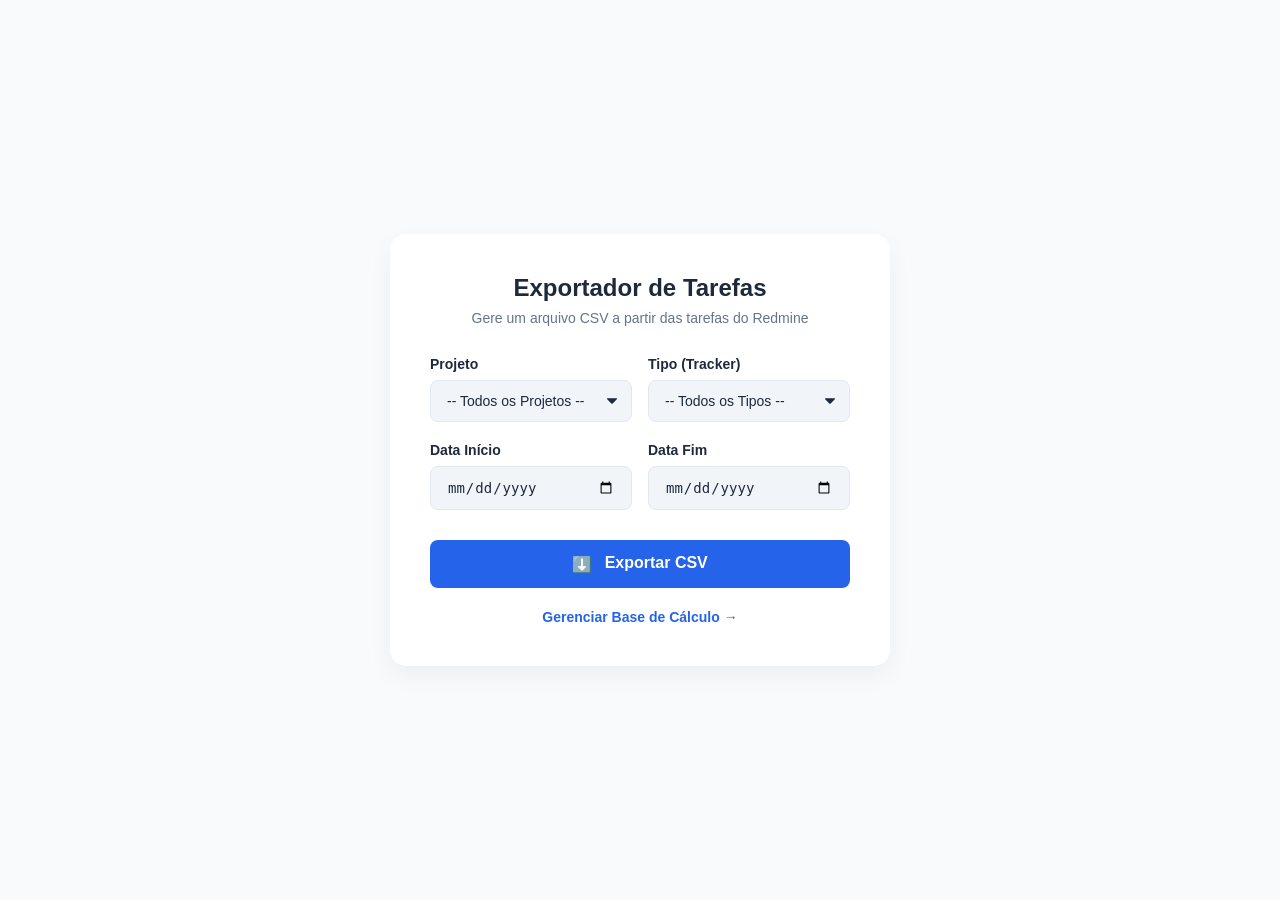
==== src/main/resources/templates/index.html @ 78aa47d1 "Criação do Data Source e CRUD para a base de cálculo" ====
<!DOCTYPE html>
<html xmlns:th="http://www.thymeleaf.org">

<head>
    <meta charset="UTF-8">
    <meta name="viewport" content="width=device-width, initial-scale=1.0">
    <title>Exportação de Tarefas Redmine</title>
    <style>
        :root {
            --primary: #2563eb;
            --primary-hover: #1d4ed8;
            --bg-color: #f8fafc;
            --card-bg: #ffffff;
            --text-color: #1e293b;
            --text-muted: #64748b;
            --border-color: #e2e8f0;
            --input-bg: #f1f5f9;
        }

        * {
            box-sizing: border-box;
            margin: 0;
            padding: 0;
        }

        body {
            font-family: 'Inter', -apple-system, BlinkMacSystemFont, "Segoe UI", Roboto, Helvetica, Arial, sans-serif;
            background-color: var(--bg-color);
            color: var(--text-color);
            display: flex;
            justify-content: center;
            align-items: center;
            min-height: 100vh;
            padding: 20px;
        }

        .container {
            background-color: var(--card-bg);
            border-radius: 16px;
            box-shadow: 0 10px 25px rgba(0, 0, 0, 0.05);
            padding: 40px;
            width: 100%;
            max-width: 500px;
            transition: transform 0.3s ease;
        }

        .container:hover {
            transform: translateY(-5px);
        }

        .header {
            text-align: center;
            margin-bottom: 30px;
        }

        .header h1 {
            font-size: 24px;
            font-weight: 700;
            color: var(--text-color);
            margin-bottom: 8px;
        }

        .header p {
            color: var(--text-muted);
            font-size: 14px;
        }

        .form-group {
            margin-bottom: 20px;
        }

        label {
            display: block;
            font-size: 14px;
            font-weight: 600;
            margin-bottom: 8px;
            color: var(--text-color);
        }

        input,
        select {
            width: 100%;
            padding: 12px 16px;
            border: 1px solid var(--border-color);
            border-radius: 8px;
            font-size: 14px;
            background-color: var(--input-bg);
            color: var(--text-color);
            transition: all 0.2s ease;
            outline: none;
            cursor: pointer;
        }

        select {
            appearance: none;
            background-image: url("data:image/svg+xml;charset=US-ASCII,%3Csvg%20xmlns%3D%22http%3A%2F%2Fwww.w3.org%2F2000%2Fsvg%22%20width%3D%22292.4%22%20height%3D%22292.4%22%3E%3Cpath%20fill%3D%22%231e293b%22%20d%3D%22M287%2069.4a17.6%2017.6%200%200%200-13-5.4H18.4c-5%200-9.3%201.8-12.9%205.4A17.6%2017.6%200%200%200%200%2082.2c0%205%201.8%209.3%205.4%2012.9l128%20127.9c3.6%203.6%207.8%205.4%2012.8%205.4s9.2-1.8%2012.8-5.4L287%2095c3.5-3.5%205.4-7.8%205.4-12.8%200-5-1.9-9.2-5.5-12.8z%22%2F%3E%3C%2Fsvg%3E");
            background-repeat: no-repeat;
            background-position: right 14px top 50%;
            background-size: 10px auto;
            padding-right: 32px;
        }

        input:focus,
        select:focus {
            border-color: var(--primary);
            box-shadow: 0 0 0 3px rgba(37, 99, 235, 0.1);
            background-color: #ffffff;
        }

        .row {
            display: flex;
            gap: 16px;
        }

        .row .form-group {
            flex: 1;
        }

        button {
            width: 100%;
            padding: 14px;
            border: none;
            border-radius: 8px;
            background-color: var(--primary);
            color: white;
            font-size: 16px;
            font-weight: 600;
            cursor: pointer;
            transition: background-color 0.2s ease, transform 0.1s ease;
            margin-top: 10px;
        }

        button:hover {
            background-color: var(--primary-hover);
        }

        button:active {
            transform: scale(0.98);
        }

        .icon-download {
            margin-right: 8px;
            vertical-align: middle;
        }
    </style>
</head>

<body>

    <div class="container">
        <div class="header">
            <h1>Exportador de Tarefas</h1>
            <p>Gere um arquivo CSV a partir das tarefas do Redmine</p>
        </div>

        <form action="/export" method="post">
            <div class="row">
                <div class="form-group">
                    <label for="projetoId">Projeto</label>
                    <select id="projetoId" name="projetoId">
                        <option value="">-- Todos os Projetos --</option>
                        <option th:each="p : ${projetos}" th:value="${p.id}" th:text="${p.name}"></option>
                    </select>
                </div>

                <div class="form-group">
                    <label for="tipoId">Tipo (Tracker)</label>
                    <select id="tipoId" name="tipoId">
                        <option value="">-- Todos os Tipos --</option>
                        <option th:each="t : ${tipos}" th:value="${t.id}" th:text="${t.name}"></option>
                    </select>
                </div>
            </div>

            <div class="row">
                <div class="form-group">
                    <label for="dataInicio">Data Início</label>
                    <input type="date" id="dataInicio" name="dataInicio">
                </div>

                <div class="form-group">
                    <label for="dataFim">Data Fim</label>
                    <input type="date" id="dataFim" name="dataFim">
                </div>
            </div>

            <button type="submit">
                <span class="icon-download">⬇️</span>
                Exportar CSV
            </button>
        </form>

        <div style="margin-top: 20px; text-align: center;">
            <a href="/base-calculo" style="color: var(--primary); text-decoration: none; font-weight: 600; font-size: 14px;">Gerenciar Base de Cálculo &rarr;</a>
        </div>
    </div>

</body>

</html>
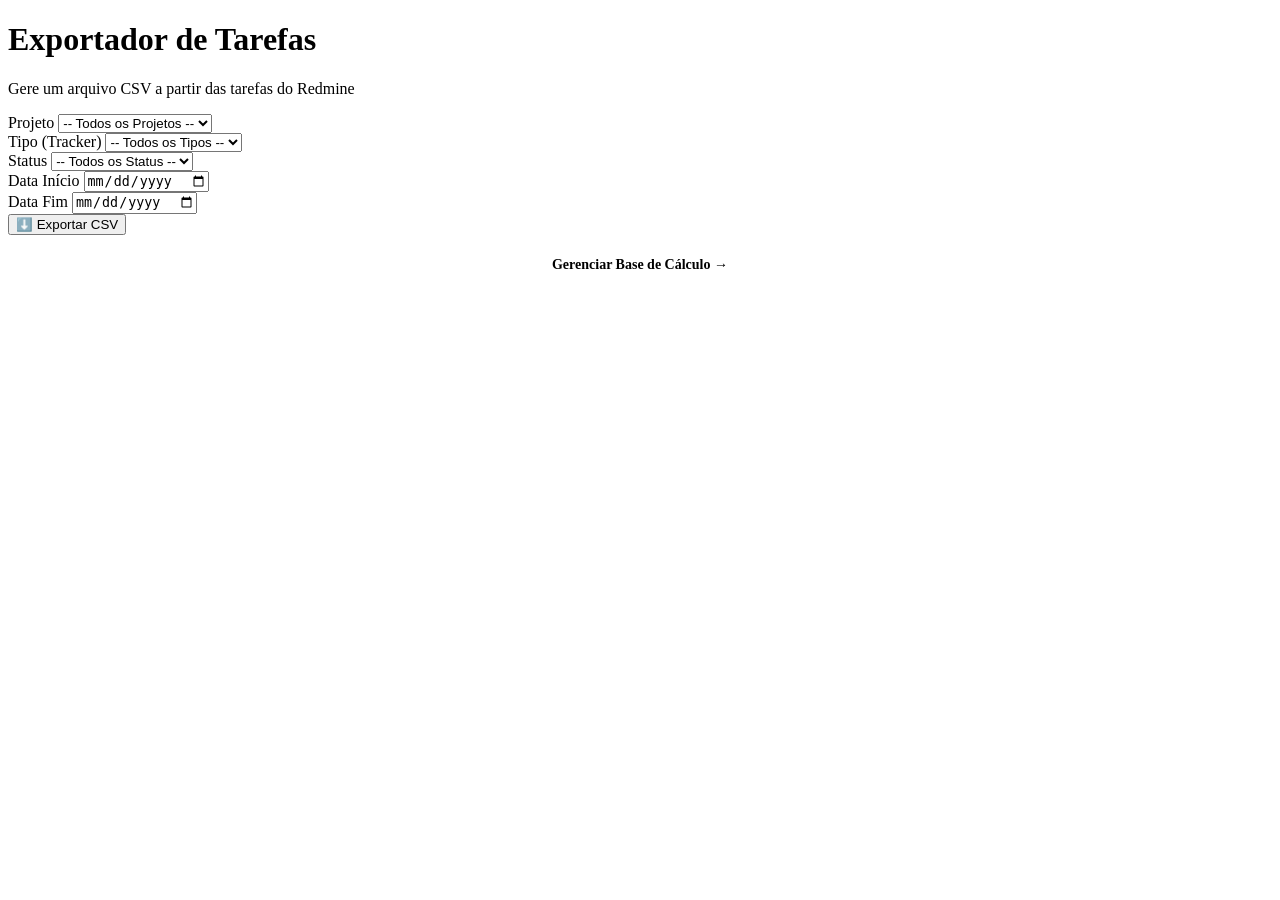
==== commit c98eb244: "Revisão geral e ajustes de informações necessárias para pre processamento do BI" ====
--- a/src/main/resources/templates/index.html
+++ b/src/main/resources/templates/index.html
@@ -5,150 +5,13 @@
     <meta charset="UTF-8">
     <meta name="viewport" content="width=device-width, initial-scale=1.0">
     <title>Exportação de Tarefas Redmine</title>
-    <style>
-        :root {
-            --primary: #2563eb;
-            --primary-hover: #1d4ed8;
-            --bg-color: #f8fafc;
-            --card-bg: #ffffff;
-            --text-color: #1e293b;
-            --text-muted: #64748b;
-            --border-color: #e2e8f0;
-            --input-bg: #f1f5f9;
-        }
-
-        * {
-            box-sizing: border-box;
-            margin: 0;
-            padding: 0;
-        }
-
-        body {
-            font-family: 'Inter', -apple-system, BlinkMacSystemFont, "Segoe UI", Roboto, Helvetica, Arial, sans-serif;
-            background-color: var(--bg-color);
-            color: var(--text-color);
-            display: flex;
-            justify-content: center;
-            align-items: center;
-            min-height: 100vh;
-            padding: 20px;
-        }
-
-        .container {
-            background-color: var(--card-bg);
-            border-radius: 16px;
-            box-shadow: 0 10px 25px rgba(0, 0, 0, 0.05);
-            padding: 40px;
-            width: 100%;
-            max-width: 500px;
-            transition: transform 0.3s ease;
-        }
-
-        .container:hover {
-            transform: translateY(-5px);
-        }
-
-        .header {
-            text-align: center;
-            margin-bottom: 30px;
-        }
-
-        .header h1 {
-            font-size: 24px;
-            font-weight: 700;
-            color: var(--text-color);
-            margin-bottom: 8px;
-        }
-
-        .header p {
-            color: var(--text-muted);
-            font-size: 14px;
-        }
-
-        .form-group {
-            margin-bottom: 20px;
-        }
-
-        label {
-            display: block;
-            font-size: 14px;
-            font-weight: 600;
-            margin-bottom: 8px;
-            color: var(--text-color);
-        }
-
-        input,
-        select {
-            width: 100%;
-            padding: 12px 16px;
-            border: 1px solid var(--border-color);
-            border-radius: 8px;
-            font-size: 14px;
-            background-color: var(--input-bg);
-            color: var(--text-color);
-            transition: all 0.2s ease;
-            outline: none;
-            cursor: pointer;
-        }
-
-        select {
-            appearance: none;
-            background-image: url("data:image/svg+xml;charset=US-ASCII,%3Csvg%20xmlns%3D%22http%3A%2F%2Fwww.w3.org%2F2000%2Fsvg%22%20width%3D%22292.4%22%20height%3D%22292.4%22%3E%3Cpath%20fill%3D%22%231e293b%22%20d%3D%22M287%2069.4a17.6%2017.6%200%200%200-13-5.4H18.4c-5%200-9.3%201.8-12.9%205.4A17.6%2017.6%200%200%200%200%2082.2c0%205%201.8%209.3%205.4%2012.9l128%20127.9c3.6%203.6%207.8%205.4%2012.8%205.4s9.2-1.8%2012.8-5.4L287%2095c3.5-3.5%205.4-7.8%205.4-12.8%200-5-1.9-9.2-5.5-12.8z%22%2F%3E%3C%2Fsvg%3E");
-            background-repeat: no-repeat;
-            background-position: right 14px top 50%;
-            background-size: 10px auto;
-            padding-right: 32px;
-        }
-
-        input:focus,
-        select:focus {
-            border-color: var(--primary);
-            box-shadow: 0 0 0 3px rgba(37, 99, 235, 0.1);
-            background-color: #ffffff;
-        }
-
-        .row {
-            display: flex;
-            gap: 16px;
-        }
-
-        .row .form-group {
-            flex: 1;
-        }
-
-        button {
-            width: 100%;
-            padding: 14px;
-            border: none;
-            border-radius: 8px;
-            background-color: var(--primary);
-            color: white;
-            font-size: 16px;
-            font-weight: 600;
-            cursor: pointer;
-            transition: background-color 0.2s ease, transform 0.1s ease;
-            margin-top: 10px;
-        }
-
-        button:hover {
-            background-color: var(--primary-hover);
-        }
-
-        button:active {
-            transform: scale(0.98);
-        }
-
-        .icon-download {
-            margin-right: 8px;
-            vertical-align: middle;
-        }
-    </style>
+    <link rel="stylesheet" th:href="@{/css/styles.css}">
 </head>
 
-<body>
+<body class="body-centered">
 
-    <div class="container">
-        <div class="header">
+    <div class="container container-index">
+        <div class="header-centered">
             <h1>Exportador de Tarefas</h1>
             <p>Gere um arquivo CSV a partir das tarefas do Redmine</p>
         </div>
@@ -174,6 +37,16 @@
 
             <div class="row">
                 <div class="form-group">
+                    <label for="statusId">Status</label>
+                    <select id="statusId" name="statusId">
+                        <option value="">-- Todos os Status --</option>
+                        <option th:each="s : ${statuses}" th:value="${s.id}" th:text="${s.name}"></option>
+                    </select>
+                </div>
+            </div>
+
+            <div class="row">
+                <div class="form-group">
                     <label for="dataInicio">Data Início</label>
                     <input type="date" id="dataInicio" name="dataInicio">
                 </div>
@@ -184,7 +57,7 @@
                 </div>
             </div>
 
-            <button type="submit">
+            <button type="submit" class="full-width">
                 <span class="icon-download">⬇️</span>
                 Exportar CSV
             </button>
